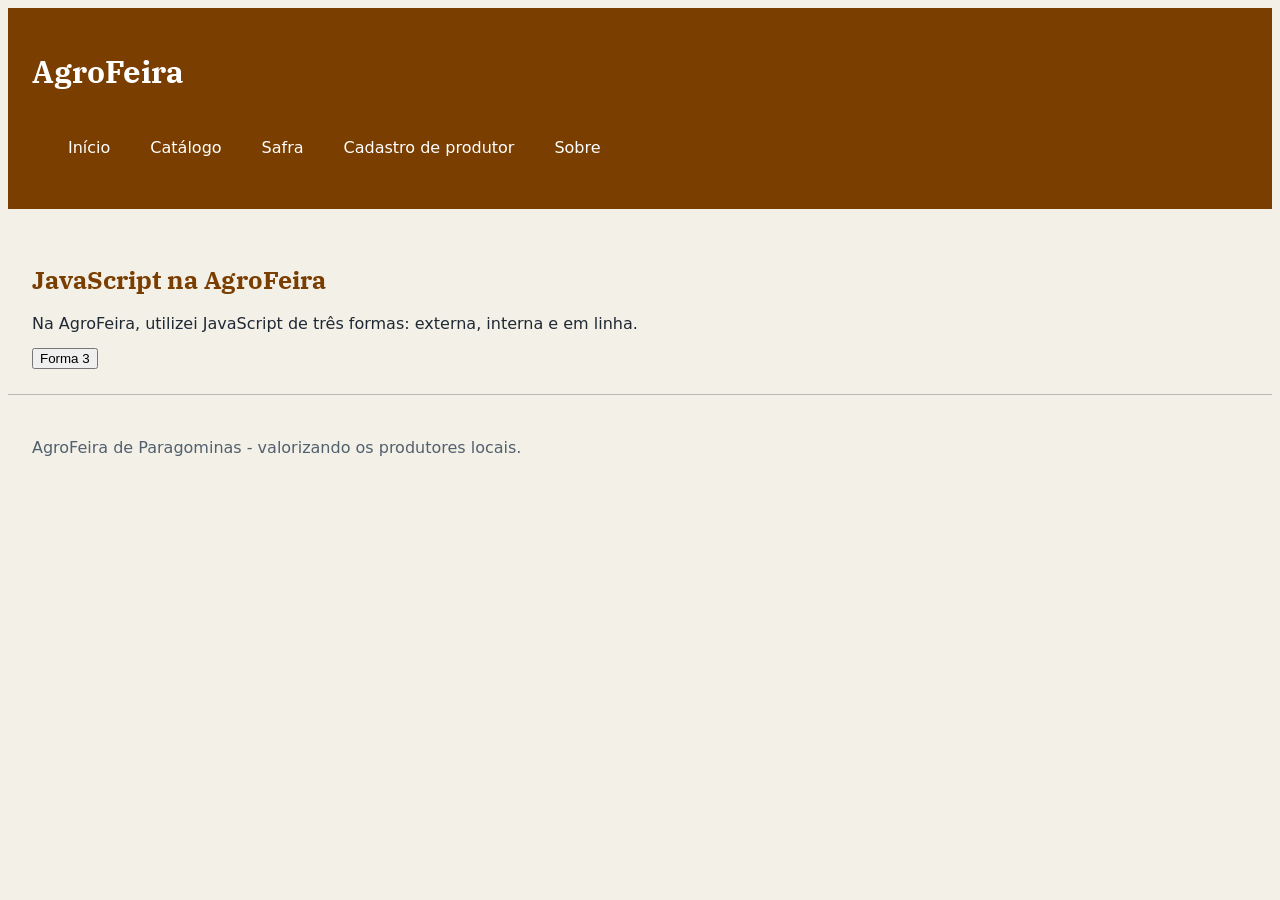
==== aula8.html @ fe58193c "js" ====
<!DOCTYPE html>
<html lang="pt-BR">
<head>
    <meta charset="UTF-8">
    <meta name="viewport" content="width=device-width, initial-scale=1.0">

    <title>JavaScript na AgroFeira</title>

    <link rel="stylesheet" href="camadas.css">
    <link rel="stylesheet" href="reset.css">
    <link rel="stylesheet" href="tokens.css">
    <link rel="stylesheet" href="base.css">
    <link rel="stylesheet" href="componentes.css">
    <link rel="stylesheet" href="utilitarios.css">

    <link rel="preconnect" href="https://fonts.googleapis.com">
    <link rel="preconnect" href="https://fonts.gstatic.com" crossorigin>
    <link href="https://fonts.googleapis.com/css2?family=IBM+Plex+Serif:ital,wght@0,100;0,200;0,300;0,400;0,500;0,600;0,700;1,100;1,200;1,300;1,400;1,500;1,600;1,700&display=swap" rel="stylesheet">
</head>

<body>

<a class="pular" href="#conteudo">Pular para o conteúdo</a>

<header class="cabecalho-site">
    <h1>AgroFeira</h1>

    <nav aria-label="Principal">
        <ul class="menu">
            <li><a href="index.html">Início</a></li>
            <li><a href="catalogo.html">Catálogo</a></li>
            <li><a href="safra.html">Safra</a></li>
            <li><a href="cadastro-produtor.html">Cadastro de produtor</a></li>
            <li><a href="sobre.html">Sobre</a></li>
        </ul>
    </nav>
</header>

<main id="conteudo">

    <h2>JavaScript na AgroFeira</h2>

    <p>Na AgroFeira, utilizei JavaScript de três formas: externa, interna e em linha.</p>

    <script src="js/aula8.js"></script>

    <script>
        console.log('Forma 2: interna, entre as tags script');
    </script>

    <button type="button" onclick="alert('Forma 3: em linha, dentro da tag')">
        Forma 3
    </button>

</main>

<footer class="rodape-site">
    <p>AgroFeira de Paragominas - valorizando os produtores locais.</p>
</footer>

</body>
</html>
---- camadas.css ----
@layer reset, base, componentes, utilitarios;
---- tokens.css ----
@layer base {
    :root {
        /* Cores do tema claro */
        --cor-fundo: #F3F0E8;
        --cor-superficie: #FFFFFF;
        --cor-texto: #1F2933;
        --cor-texto-suave: #52606D;
        --cor-marca: #7A3E00;
        --cor-sobre-marca: #FFFFFF;
        --cor-borda: #B8B8B8;

        /* Cores de foco para garantir boa visibilidade */
        --cor-foco: #005FCC;
        --cor-foco-sobre-marca: #FFFFFF;

        /* Cor da marca para estados de interação */
        --cor-marca-forte: #5C2E00;

        /* Valores RGB das cores da marca utilizados pelo Bootstrap */
        --cor-marca-rgb: 122, 62, 0;
        --cor-marca-forte-rgb: 92, 46, 0;

        /* Famílias tipográficas */
        --fonte-texto: system-ui, sans-serif;
        --fonte-titulo: "IBM Plex Serif", serif;

        /* Escala tipográfica com proporção de 1,25 */
        --tamanho-texto: 1rem;
        --tamanho-h3: 1.25rem;
        --tamanho-h2: 1.563rem;
        --tamanho-h1: 1.953rem;

        /* Espaçamentos padronizados */
        --espaco-1: 0.5rem;
        --espaco-2: 1rem;
        --espaco-3: 1.5rem;
        --espaco-4: 2rem;

        /* Arredondamento das bordas e sombra */
        --raio: 0.5rem;
        --sombra: 0 2px 8px rgba(0, 0, 0, 0.1);

        color-scheme: light;
    }

    /* Ajustes dos tokens para o tema escuro */
    @media (prefers-color-scheme: dark) {
        :root {
            --cor-fundo: #121212;
            --cor-superficie: #1E1E1E;
            --cor-texto: #F5F5F5;
            --cor-texto-suave: #C2C2C2;
            --cor-marca: #F0B66B;
            --cor-sobre-marca: #1B1B1B;
            --cor-borda: #777777;

            --cor-foco: #F0B66B;
            --cor-foco-sobre-marca: #1B1B1B;

            --cor-marca-forte: #D99A45;

            /* Valores RGB das cores da marca para o tema escuro */
            --cor-marca-rgb: 240, 182, 107;
            --cor-marca-forte-rgb: 217, 154, 69;

            color-scheme: dark;
        }
    }
}
---- base.css ----
@layer base {
    body {
        background-color: var(--cor-fundo);
        color: var(--cor-texto);
        font-family: var(--fonte-texto);
        font-size: var(--tamanho-texto);
        line-height: 1.6;
    }

    main,
    .conteudo-relacionado {
        padding: var(--espaco-3);
    }

    h1,
    h2,
    h3 {
        font-family: var(--fonte-titulo);
        line-height: 1.2;
    }

    h1 {
        font-size: var(--tamanho-h1);
    }

    h2 {
        font-size: var(--tamanho-h2);
        color: var(--cor-marca);
        margin-top: var(--espaco-4);
        margin-bottom: var(--espaco-1);
    }

    h3 {
        font-size: var(--tamanho-h3);
        color: var(--cor-marca);
        margin-top: var(--espaco-3);
        margin-bottom: var(--espaco-1);
    }

    p {
        max-width: 65ch;
        margin-bottom: var(--espaco-1);
    }

    img {
        max-width: 100%;
    }

    body,
    main,
    nav,
    aside,
    header,
    footer {
        min-width: 0;
    }

    /* Layout do catálogo em telas estreitas */
    .pagina-catalogo {
        display: grid;
        grid-template-columns: minmax(0, 1fr);
        grid-template-areas:
            "cabecalho"
            "menu"
            "conteudo"
            "lateral"
            "rodape";
        gap: var(--espaco-2);
    }

    .pagina-catalogo > .cabecalho-site {
        grid-area: cabecalho;
    }

    .pagina-catalogo > nav[aria-label="Principal"] {
        grid-area: menu;
        min-width: 0;
    }

    .pagina-catalogo > #conteudo {
        grid-area: conteudo;
    }

    .pagina-catalogo > .lateral {
        grid-area: lateral;
    }

    .pagina-catalogo > .rodape-site {
        grid-area: rodape;
    }

    /* Três colunas quando há espaço para o conteúdo */
    @media (min-width: 64rem) {
        .pagina-catalogo {
            grid-template-columns: 12rem minmax(0, 1fr) 15rem;
            grid-template-areas:
                "cabecalho cabecalho cabecalho"
                "menu conteudo lateral"
                "rodape rodape rodape";
            align-items: start;
        }
    }

    /* Foco visível para navegação por teclado */
    :focus-visible {
        outline: 3px solid var(--cor-foco);
        outline-offset: 3px;
    }

    /* Foco sobre elementos que ficam na área da marca */
    .cabecalho-site :focus-visible,
    .menu :focus-visible,
    .pular:focus-visible {
        outline-color: var(--cor-foco-sobre-marca);
    }

    /* Respeita usuários que preferem movimento reduzido */
    @media (prefers-reduced-motion: reduce) {
        *,
        *::before,
        *::after {
            scroll-behavior: auto;
            animation-duration: 0.01ms;
            animation-iteration-count: 1;
            transition-duration: 0.01ms;
        }
    }
}
---- componentes.css ----
@layer componentes {
    /* Cabeçalho e navegação */
    .cabecalho-site {
        background-color: var(--cor-marca);
        color: var(--cor-sobre-marca);
        padding: var(--espaco-3);
    }

    .cabecalho-site h1 {
        color: var(--cor-sobre-marca);
    }

    .menu {
        display: flex;
        flex-wrap: wrap;
        align-items: center;
        gap: var(--espaco-2);
        list-style: none;
        padding: var(--espaco-2) var(--espaco-3);
        margin: 0;
        background-color: var(--cor-marca);
    }

    .menu a {
        display: inline-block;
        padding: 0.5rem 0.75rem;
        border-radius: var(--raio);
        color: var(--cor-sobre-marca);
        text-decoration: none;
    }

    .menu a:hover,
    .menu a[aria-current="page"] {
        text-decoration: underline;
        text-underline-offset: 0.25em;
    }

    .menu a[aria-current="page"] {
        font-weight: 700;
    }

    .rodape-site {
        border-top: 1px solid var(--cor-borda);
        color: var(--cor-texto-suave);
        padding: var(--espaco-3);
    }

    /* Link para pular diretamente ao conteúdo */
    .pular {
        position: absolute;
        top: 0.5rem;
        left: 0.5rem;
        z-index: 1000;
        padding: 0.75rem 1rem;
        background-color: var(--cor-superficie);
        color: var(--cor-texto);
        border: 2px solid var(--cor-foco);
        border-radius: var(--raio);
        transform: translateY(-200%);
    }

    .pular:focus {
        transform: translateY(0);
    }

    /* Lista de produtos */
    .lista-produtos {
        display: grid;
        grid-template-columns: repeat(auto-fit, minmax(min(100%, 12rem), 1fr));
        gap: var(--espaco-3);
        align-items: stretch;
        list-style: none;
        padding: 0;
    }

    .lista-produtos > li {
        min-width: 0;
    }

    .cartao-produto {
        box-sizing: border-box;
        width: 100%;
        max-width: none;
        min-width: 0;
        margin: 0;
        padding: var(--espaco-2);
        overflow-wrap: anywhere;
        background-color: var(--cor-superficie);
        color: var(--cor-texto);
        border: 1px solid var(--cor-borda);
        border-radius: var(--raio);
        box-shadow: var(--sombra);
        container-type: inline-size;
        container-name: produto;
    }

    .lista-produtos > .destaque {
        grid-column: 1 / -1;
    }

    .cartao-produto article {
        min-width: 0;
    }

    .cartao-produto img {
        display: block;
        width: 100%;
        height: auto;
        aspect-ratio: 4 / 3;
        object-fit: cover;
        border-radius: var(--raio);
    }

    .cartao-produto h3 {
        overflow-wrap: anywhere;
    }

    .cartao-produto button,
    .busca button,
    .formulario-cadastro button[type="submit"] {
        max-width: 100%;
        padding: 0.7rem 1rem;
        border: 0;
        border-radius: var(--raio);
        background-color: var(--cor-marca);
        color: var(--cor-sobre-marca);
        font: inherit;
        cursor: pointer;
    }

    .cartao-produto button:hover,
    .busca button:hover,
    .formulario-cadastro button[type="submit"]:hover {
        background-color: var(--cor-marca-forte);
    }

    /* Container query — reorganiza o conteúdo conforme a largura do cartão */
    @container produto (min-width: 30rem) {
        .cartao-produto article {
            display: grid;
            grid-template-columns: minmax(0, 1fr) minmax(0, 1fr);
            gap: var(--espaco-2);
            align-items: center;
        }

        .cartao-produto img {
            grid-column: 1;
            grid-row: 1 / span 5;
        }

        .cartao-produto h3,
        .cartao-produto .produtor,
        .cartao-produto .preco,
        .cartao-produto button {
            grid-column: 2;
        }
    }

    /* :has() — destaca o cartão quando um botão recebe foco */
    .cartao-produto:has(button:focus-visible) {
        outline: 3px solid var(--cor-foco);
        outline-offset: 4px;
    }

    /* Barra de categorias */
    .barra-categorias {
        display: flex;
        flex-wrap: wrap;
        gap: var(--espaco-1);
        list-style: none;
        padding: 0;
        margin: var(--espaco-2) 0;
    }

    .barra-categorias button {
        max-width: 100%;
        padding: 0.65rem 0.9rem;
        border: 1px solid var(--cor-borda);
        border-radius: var(--raio);
        background-color: var(--cor-superficie);
        color: var(--cor-texto);
        font: inherit;
        cursor: pointer;
    }

    .barra-categorias button:hover,
    .barra-categorias button:focus-visible {
        border-color: var(--cor-marca-forte);
    }

    /* Busca */
    .busca input {
        box-sizing: border-box;
        max-width: 100%;
        padding: 0.75em;
        background-color: var(--cor-superficie);
        color: var(--cor-texto);
        border: 1px solid var(--cor-borda);
        border-radius: var(--raio);
        font: inherit;
    }

    /* Avisos */
    .aviso {
        max-width: 65ch;
        padding: var(--espaco-2);
        background-color: var(--cor-superficie);
        border: 1px solid var(--cor-marca);
        border-radius: var(--raio);
    }

    /* Tabela da safra */
    .tabela-safra th,
    .tabela-safra td {
        padding: var(--espaco-2);
    }

    .tabela-safra th {
        background-color: var(--cor-marca);
        color: var(--cor-sobre-marca);
    }

    .tabela-safra td {
        background-color: var(--cor-superficie);
    }

    /* Formulário de cadastro */
    .formulario-cadastro > fieldset {
        border: 1px solid var(--cor-borda);
        border-radius: var(--raio);
        padding: var(--espaco-2);
        margin-bottom: var(--espaco-3);
    }

    .formulario-cadastro > fieldset > fieldset {
        border: none;
        padding: 0;
    }

    .formulario-cadastro legend {
        color: var(--cor-marca);
        font-weight: 700;
    }

    .formulario-cadastro label {
        display: block;
        margin-bottom: var(--espaco-1);
    }

    .formulario-cadastro input[type="text"],
    .formulario-cadastro input[type="email"],
    .formulario-cadastro input[type="tel"],
    .formulario-cadastro input[type="number"],
    .formulario-cadastro input[type="date"],
    .formulario-cadastro select,
    .formulario-cadastro textarea {
        box-sizing: border-box;
        max-width: 100%;
        padding: 0.75em;
        background-color: var(--cor-superficie);
        color: var(--cor-texto);
        border: 1px solid var(--cor-borda);
        border-radius: var(--raio);
        font: inherit;
    }

    .formulario-cadastro input[type="text"],
    .formulario-cadastro input[type="email"],
    .formulario-cadastro input[type="tel"],
    .formulario-cadastro textarea,
    .formulario-cadastro select {
        width: 100%;
    }

    .formulario-cadastro input[type="number"] {
        width: 10rem;
    }

    .formulario-cadastro input[type="date"] {
        width: 18rem;
    }

    .formulario-cadastro input[type="radio"],
    .formulario-cadastro input[type="checkbox"] {
        width: auto;
    }

    .formulario-cadastro fieldset {
        min-width: 0;
    }

    .formulario-cadastro textarea {
        min-height: 8rem;
        resize: vertical;
    }

    /* Página Sobre */
    blockquote {
        color: var(--cor-texto-suave);
        padding-left: var(--espaco-3);
    }

    .glossario strong {
        font-weight: 700;
    }

    .pergunta {
        max-width: 65ch;
        border: 1px solid var(--cor-borda);
        border-radius: var(--raio);
        padding: var(--espaco-2);
        margin-bottom: var(--espaco-2);
    }

    /* Legenda da foto */
    .figura-destaque figcaption {
        color: var(--cor-texto-suave);
        margin-top: var(--espaco-1);
    }

    /* Área lateral */
    .lateral {
        padding: var(--espaco-3);
        min-width: 0;
    }

    .lateral .lista-produtos {
        grid-template-columns: minmax(0, 1fr);
    }

    /* Catálogo: evita que o conteúdo ultrapasse a tela */
    .pagina-catalogo main,
    .lista-produtos,
    .cartao-produto {
        min-width: 0;
    }
}
---- utilitarios.css ----
@layer utilitarios {

}
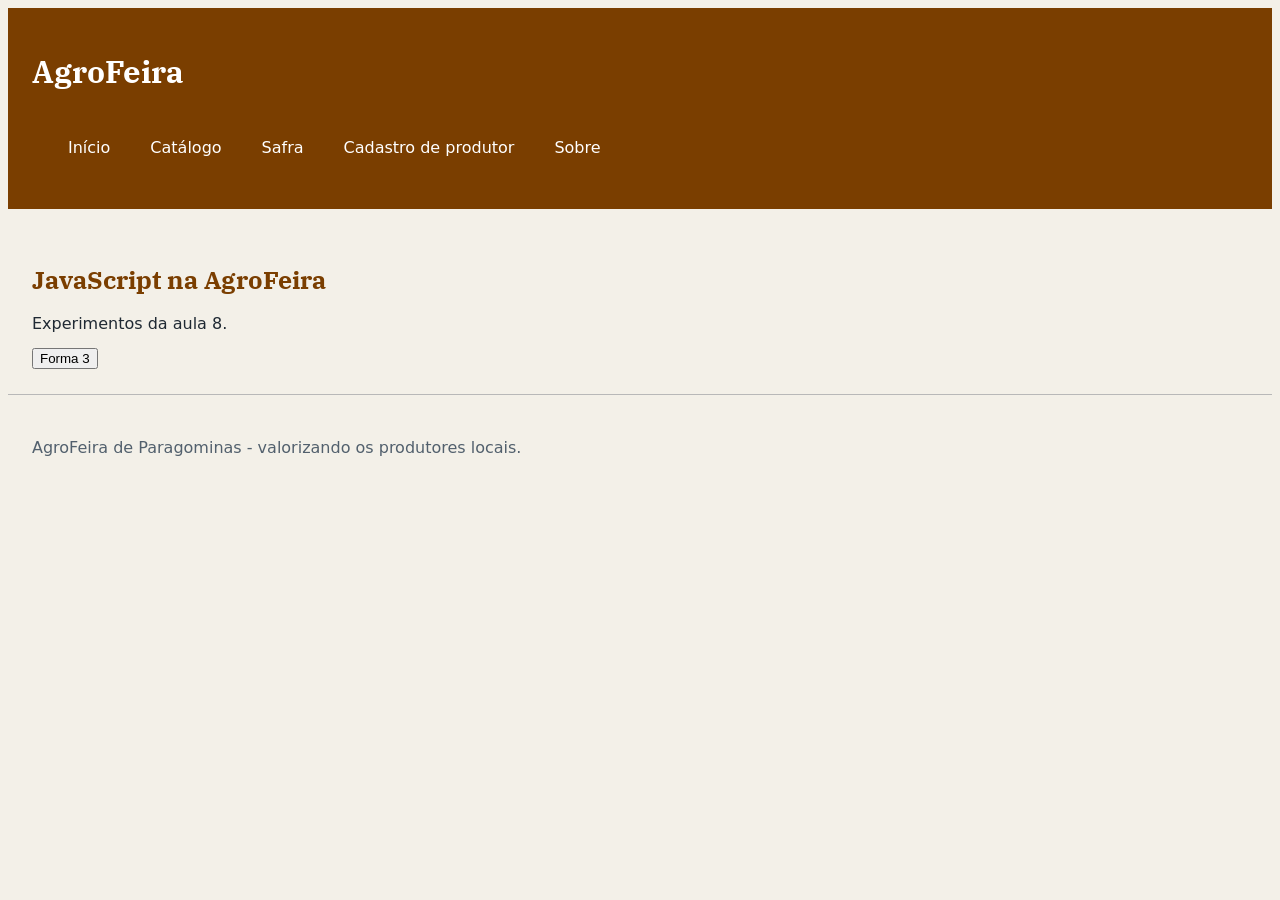
==== commit 4eed7cd7: "alteraçãoes" ====
--- a/aula8.html
+++ b/aula8.html
@@ -16,48 +16,47 @@
 
     <link rel="preconnect" href="https://fonts.googleapis.com">
     <link rel="preconnect" href="https://fonts.gstatic.com" crossorigin>
-    <link href="https://fonts.googleapis.com/css2?family=IBM+Plex+Serif:ital,wght@0,100;0,200;0,300;0,400;0,500;0,600;0,700;1,100;1,200;1,300;1,400;1,500;1,600;1,700&display=swap" rel="stylesheet">
+    <link href="https://fonts.googleapis.com/css2?family=IBM+Plex+Serif:wght@400;500;600;700&display=swap" rel="stylesheet">
 </head>
 
 <body>
+    <a class="pular" href="#conteudo">Pular para o conteúdo</a>
 
-<a class="pular" href="#conteudo">Pular para o conteúdo</a>
+    <header class="cabecalho-site">
+        <h1>AgroFeira</h1>
 
-<header class="cabecalho-site">
-    <h1>AgroFeira</h1>
+        <nav aria-label="Principal">
+            <ul class="menu">
+                <li><a href="index.html">Início</a></li>
+                <li><a href="catalogo.html">Catálogo</a></li>
+                <li><a href="safra.html">Safra</a></li>
+                <li><a href="cadastro-produtor.html">Cadastro de produtor</a></li>
+                <li><a href="sobre.html">Sobre</a></li>
+            </ul>
+        </nav>
+    </header>
 
-    <nav aria-label="Principal">
-        <ul class="menu">
-            <li><a href="index.html">Início</a></li>
-            <li><a href="catalogo.html">Catálogo</a></li>
-            <li><a href="safra.html">Safra</a></li>
-            <li><a href="cadastro-produtor.html">Cadastro de produtor</a></li>
-            <li><a href="sobre.html">Sobre</a></li>
-        </ul>
-    </nav>
-</header>
+    <main id="conteudo">
+        <h2>JavaScript na AgroFeira</h2>
 
-<main id="conteudo">
+        <p>Experimentos da aula 8.</p>
 
-    <h2>JavaScript na AgroFeira</h2>
+        <!-- Forma 1: JavaScript externo -->
+        <script src="js/aula8.js"></script>
 
-    <p>Na AgroFeira, utilizei JavaScript de três formas: externa, interna e em linha.</p>
+        <!-- Forma 2: JavaScript interno -->
+        <script>
+            console.log('Forma 2: interna, entre as tags script');
+        </script>
 
-    <script src="js/aula8.js"></script>
+        <!-- Forma 3: JavaScript em linha -->
+        <button type="button" onclick="alert('Forma 3: em linha, dentro da tag')">
+            Forma 3
+        </button>
+    </main>
 
-    <script>
-        console.log('Forma 2: interna, entre as tags script');
-    </script>
-
-    <button type="button" onclick="alert('Forma 3: em linha, dentro da tag')">
-        Forma 3
-    </button>
-
-</main>
-
-<footer class="rodape-site">
-    <p>AgroFeira de Paragominas - valorizando os produtores locais.</p>
-</footer>
-
+    <footer class="rodape-site">
+        <p>AgroFeira de Paragominas - valorizando os produtores locais.</p>
+    </footer>
 </body>
 </html>
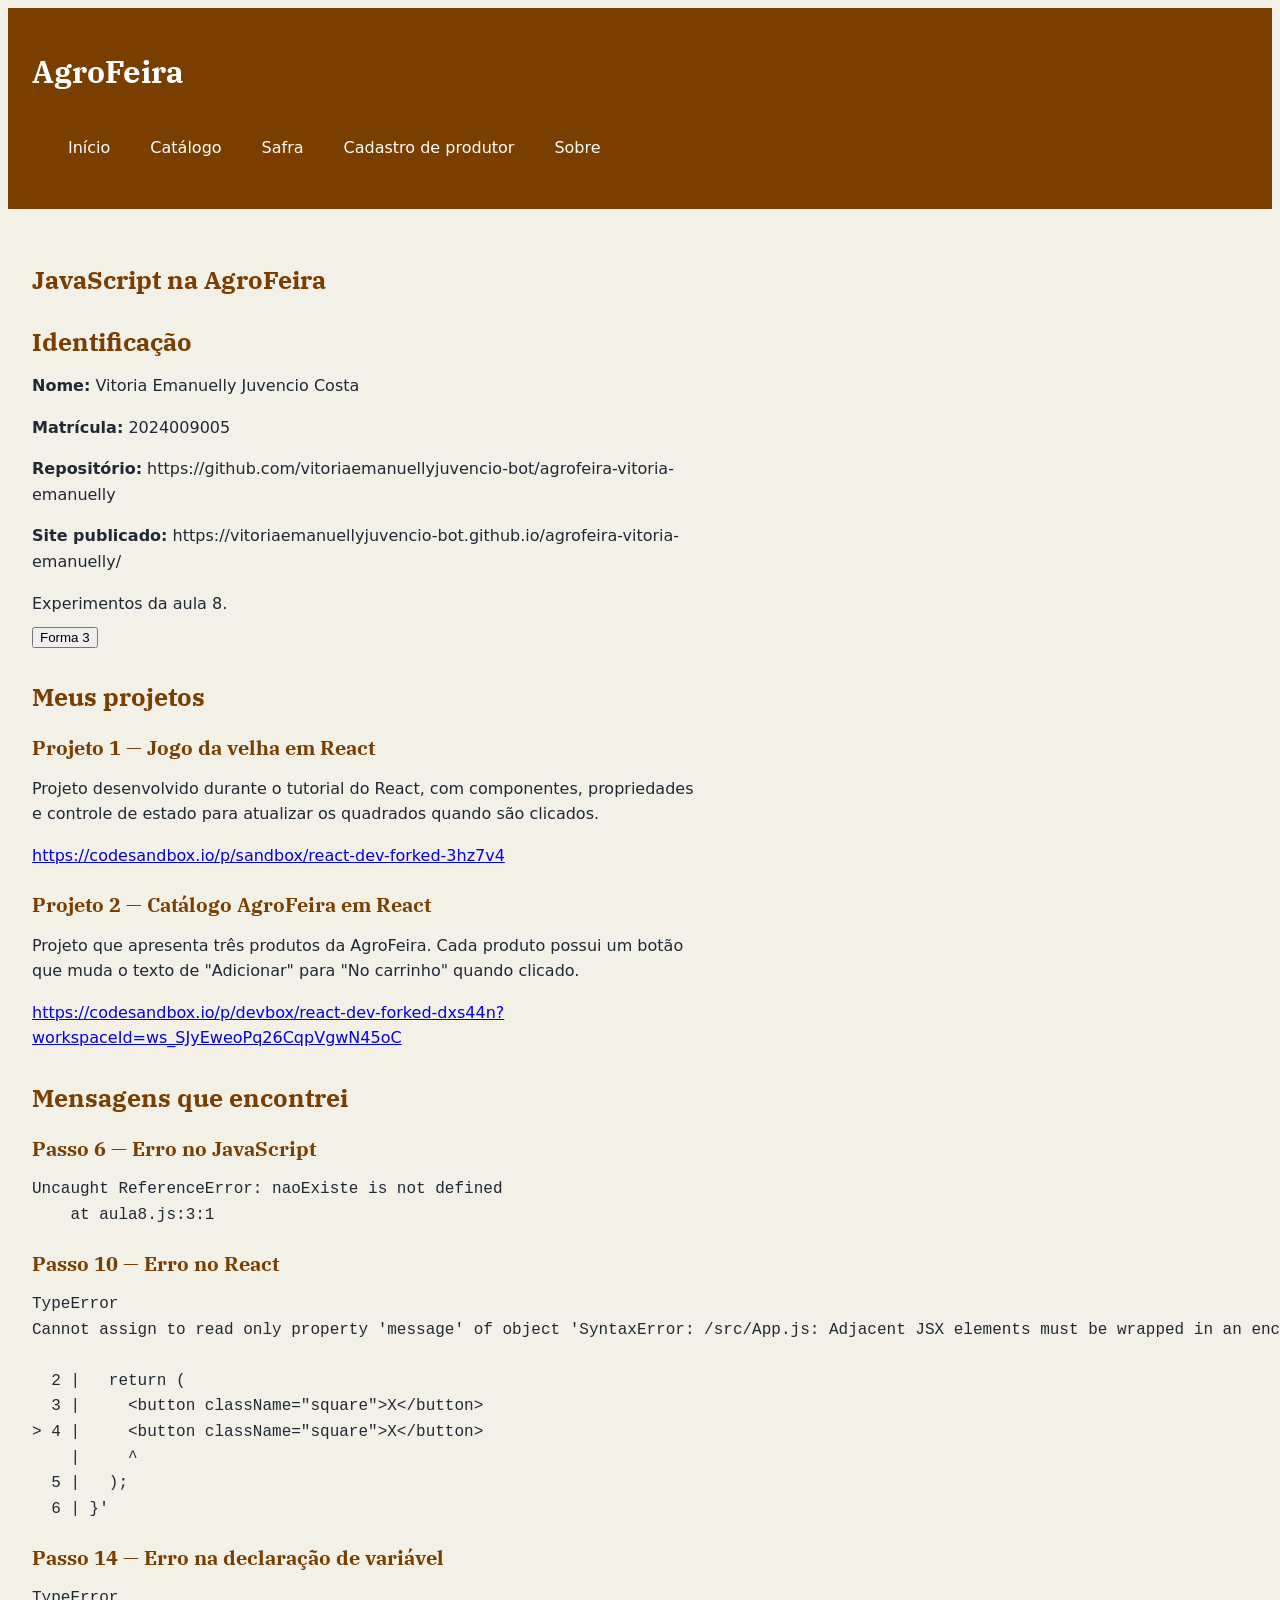
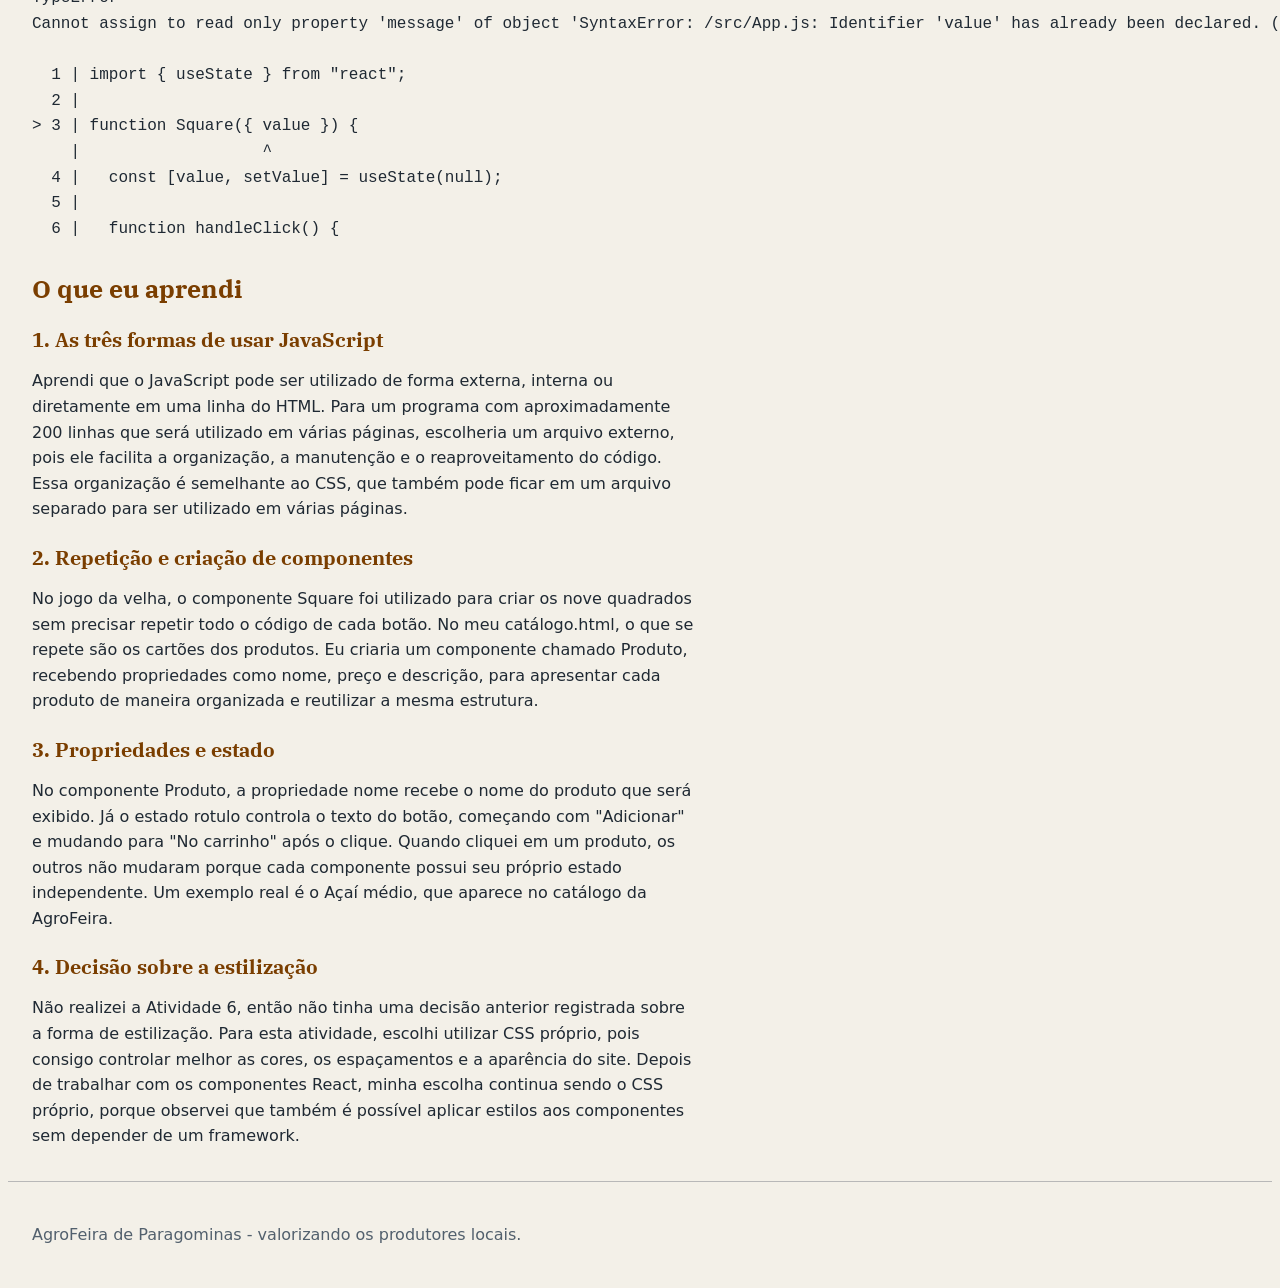
==== commit c19f9db2: "aula8" ====
--- a/aula8.html
+++ b/aula8.html
@@ -5,7 +5,7 @@
     <meta charset="UTF-8">
     <meta name="viewport" content="width=device-width, initial-scale=1.0">
 
-    <title>JavaScript na AgroFeira</title>
+    <title>JavaScript na AgroFeira — Vitoria Emanuelly Juvencio Costa</title>
 
     <link rel="stylesheet" href="camadas.css">
     <link rel="stylesheet" href="reset.css">
@@ -37,7 +37,23 @@
     </header>
 
     <main id="conteudo">
+
         <h2>JavaScript na AgroFeira</h2>
+
+        <section>
+            <h2>Identificação</h2>
+
+            <p><strong>Nome:</strong> Vitoria Emanuelly Juvencio Costa</p>
+            <p><strong>Matrícula:</strong> 2024009005</p>
+            <p>
+                <strong>Repositório:</strong>
+                https://github.com/vitoriaemanuellyjuvencio-bot/agrofeira-vitoria-emanuelly
+            </p>
+            <p>
+                <strong>Site publicado:</strong>
+                https://vitoriaemanuellyjuvencio-bot.github.io/agrofeira-vitoria-emanuelly/
+            </p>
+        </section>
 
         <p>Experimentos da aula 8.</p>
 
@@ -53,6 +69,116 @@
         <button type="button" onclick="alert('Forma 3: em linha, dentro da tag')">
             Forma 3
         </button>
+
+        <section>
+            <h2>Meus projetos</h2>
+
+            <h3>Projeto 1 — Jogo da velha em React</h3>
+            <p>
+                Projeto desenvolvido durante o tutorial do React, com componentes,
+                propriedades e controle de estado para atualizar os quadrados
+                quando são clicados.
+            </p>
+            <p>
+                <a href="https://codesandbox.io/p/sandbox/react-dev-forked-3hz7v4"
+                   target="_blank" rel="noopener noreferrer">
+                    https://codesandbox.io/p/sandbox/react-dev-forked-3hz7v4
+                </a>
+            </p>
+
+            <h3>Projeto 2 — Catálogo AgroFeira em React</h3>
+            <p>
+                Projeto que apresenta três produtos da AgroFeira. Cada produto
+                possui um botão que muda o texto de "Adicionar" para
+                "No carrinho" quando clicado.
+            </p>
+            <p>
+                <a href="https://codesandbox.io/p/devbox/react-dev-forked-dxs44n?workspaceId=ws_SJyEweoPq26CqpVgwN45oC"
+                   target="_blank" rel="noopener noreferrer">
+                    https://codesandbox.io/p/devbox/react-dev-forked-dxs44n?workspaceId=ws_SJyEweoPq26CqpVgwN45oC
+                </a>
+            </p>
+        </section>
+
+        <section>
+            <h2>Mensagens que encontrei</h2>
+
+            <h3>Passo 6 — Erro no JavaScript</h3>
+            <pre>Uncaught ReferenceError: naoExiste is not defined
+    at aula8.js:3:1</pre>
+
+            <h3>Passo 10 — Erro no React</h3>
+            <pre>TypeError
+Cannot assign to read only property 'message' of object 'SyntaxError: /src/App.js: Adjacent JSX elements must be wrapped in an enclosing tag. Did you want a JSX fragment &lt;&gt;&lt;/&gt;? (4:4)
+
+  2 |   return (
+  3 |     &lt;button className="square"&gt;X&lt;/button&gt;
+&gt; 4 |     &lt;button className="square"&gt;X&lt;/button&gt;
+    |     ^
+  5 |   );
+  6 | }'</pre>
+
+            <h3>Passo 14 — Erro na declaração de variável</h3>
+            <pre>TypeError
+Cannot assign to read only property 'message' of object 'SyntaxError: /src/App.js: Identifier 'value' has already been declared. (3:18)
+
+  1 | import { useState } from "react";
+  2 |
+&gt; 3 | function Square({ value }) {
+    |                   ^
+  4 |   const [value, setValue] = useState(null);
+  5 |
+  6 |   function handleClick() {</pre>
+        </section>
+
+        <section>
+            <h2>O que eu aprendi</h2>
+
+            <h3>1. As três formas de usar JavaScript</h3>
+            <p>
+                Aprendi que o JavaScript pode ser utilizado de forma externa,
+                interna ou diretamente em uma linha do HTML. Para um programa
+                com aproximadamente 200 linhas que será utilizado em várias
+                páginas, escolheria um arquivo externo, pois ele facilita a
+                organização, a manutenção e o reaproveitamento do código.
+                Essa organização é semelhante ao CSS, que também pode ficar
+                em um arquivo separado para ser utilizado em várias páginas.
+            </p>
+
+            <h3>2. Repetição e criação de componentes</h3>
+            <p>
+                No jogo da velha, o componente Square foi utilizado para criar
+                os nove quadrados sem precisar repetir todo o código de cada
+                botão. No meu catálogo.html, o que se repete são os cartões
+                dos produtos. Eu criaria um componente chamado Produto,
+                recebendo propriedades como nome, preço e descrição, para
+                apresentar cada produto de maneira organizada e reutilizar
+                a mesma estrutura.
+            </p>
+
+            <h3>3. Propriedades e estado</h3>
+            <p>
+                No componente Produto, a propriedade nome recebe o nome do
+                produto que será exibido. Já o estado rotulo controla o texto
+                do botão, começando com "Adicionar" e mudando para "No carrinho"
+                após o clique. Quando cliquei em um produto, os outros não
+                mudaram porque cada componente possui seu próprio estado
+                independente. Um exemplo real é o Açaí médio, que aparece
+                no catálogo da AgroFeira.
+            </p>
+
+            <h3>4. Decisão sobre a estilização</h3>
+            <p>
+                Não realizei a Atividade 6, então não tinha uma decisão anterior
+                registrada sobre a forma de estilização. Para esta atividade,
+                escolhi utilizar CSS próprio, pois consigo controlar melhor
+                as cores, os espaçamentos e a aparência do site. Depois de
+                trabalhar com os componentes React, minha escolha continua
+                sendo o CSS próprio, porque observei que também é possível
+                aplicar estilos aos componentes sem depender de um framework.
+            </p>
+        </section>
+
     </main>
 
     <footer class="rodape-site">
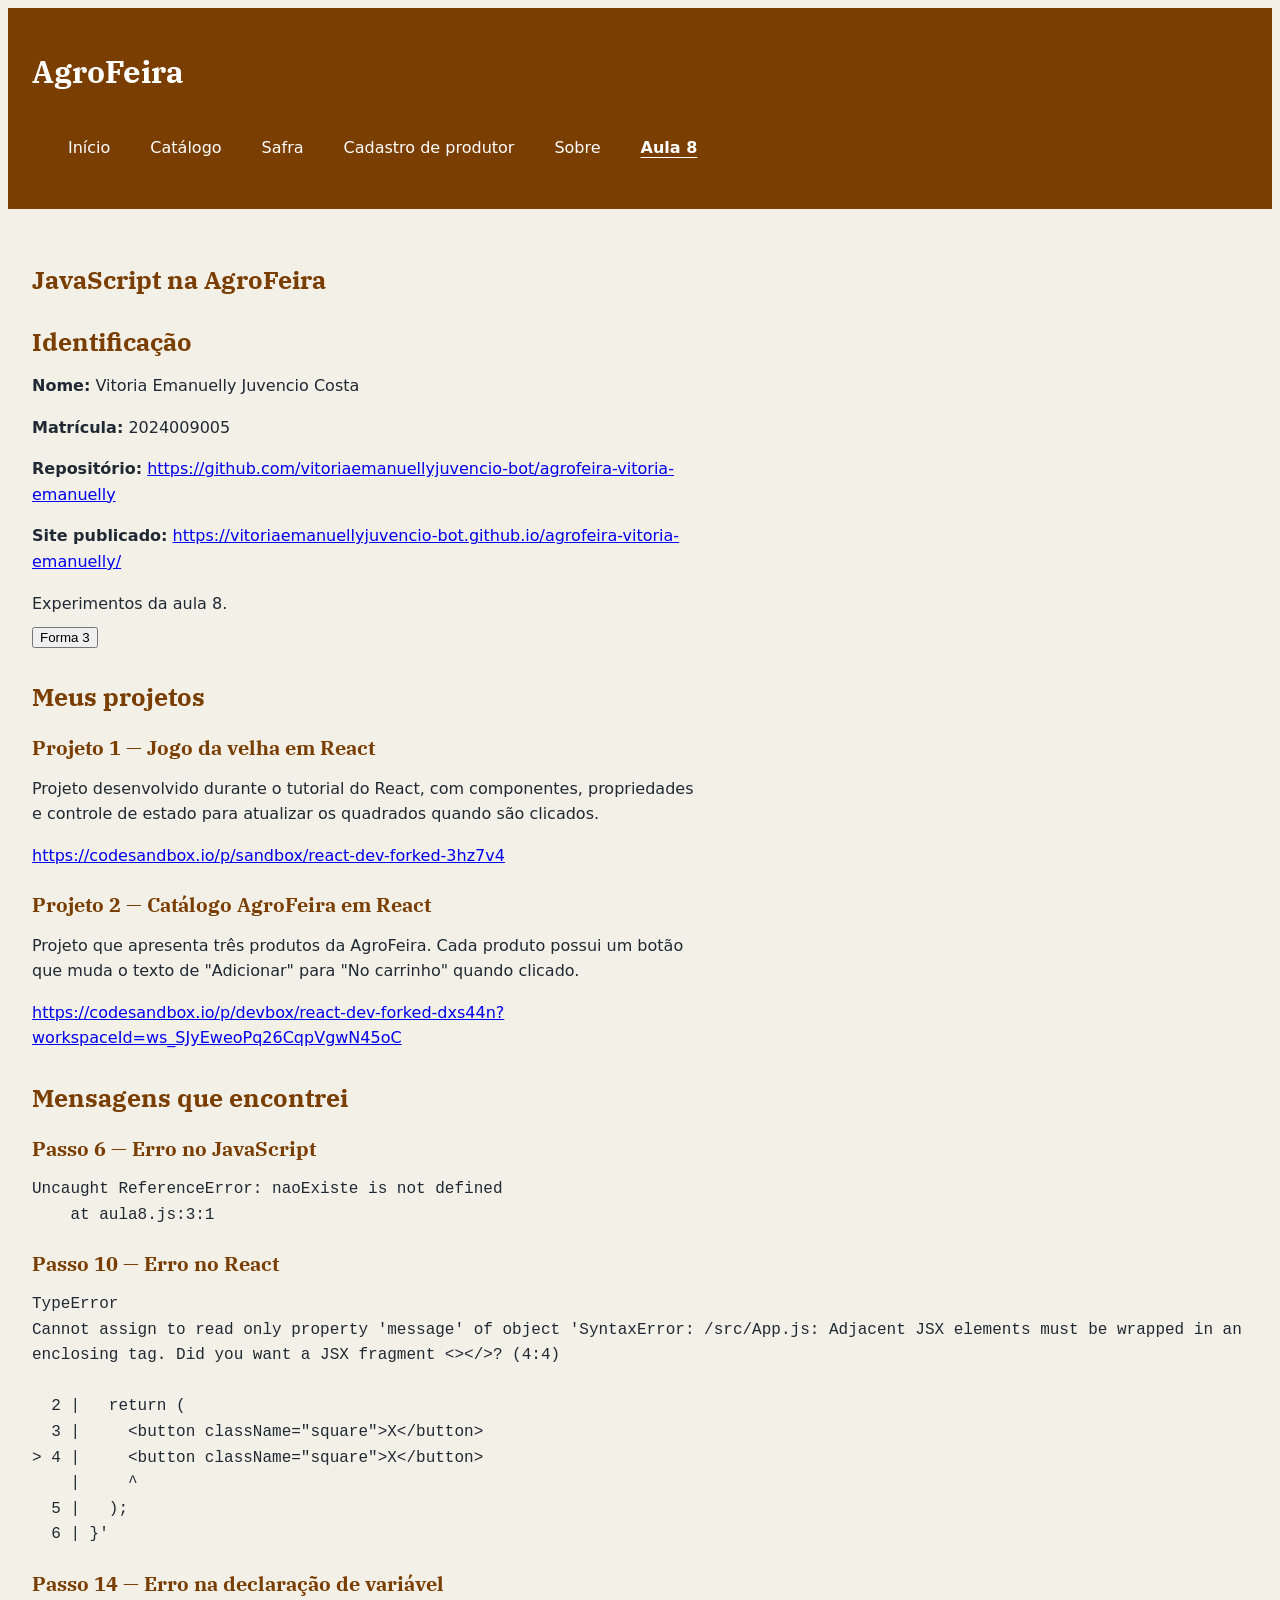
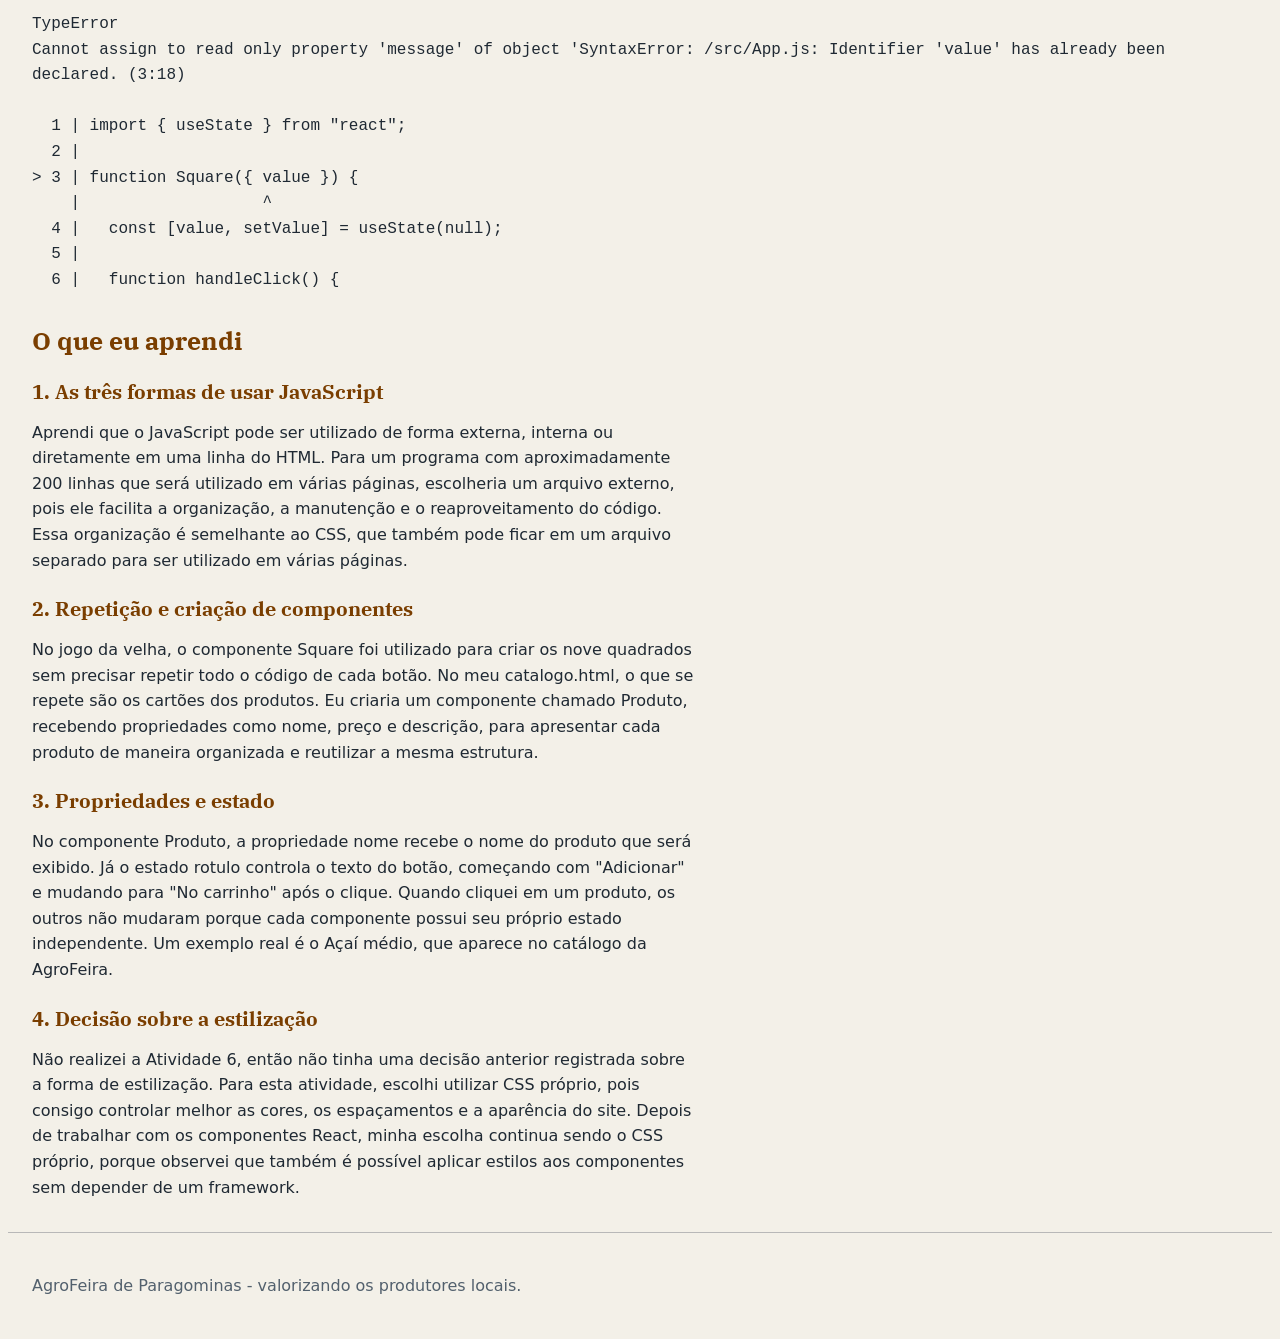
==== commit 649595f1: "alterações" ====
--- a/aula8.html
+++ b/aula8.html
@@ -17,9 +17,18 @@
     <link rel="preconnect" href="https://fonts.googleapis.com">
     <link rel="preconnect" href="https://fonts.gstatic.com" crossorigin>
     <link href="https://fonts.googleapis.com/css2?family=IBM+Plex+Serif:wght@400;500;600;700&display=swap" rel="stylesheet">
+
+    <style>
+        pre {
+            white-space: pre-wrap;
+            overflow-wrap: anywhere;
+            word-break: break-word;
+        }
+    </style>
 </head>
 
 <body>
+
     <a class="pular" href="#conteudo">Pular para o conteúdo</a>
 
     <header class="cabecalho-site">
@@ -32,6 +41,7 @@
                 <li><a href="safra.html">Safra</a></li>
                 <li><a href="cadastro-produtor.html">Cadastro de produtor</a></li>
                 <li><a href="sobre.html">Sobre</a></li>
+                <li><a href="aula8.html" aria-current="page">Aula 8</a></li>
             </ul>
         </nav>
     </header>
@@ -44,14 +54,21 @@
             <h2>Identificação</h2>
 
             <p><strong>Nome:</strong> Vitoria Emanuelly Juvencio Costa</p>
+
             <p><strong>Matrícula:</strong> 2024009005</p>
+
             <p>
                 <strong>Repositório:</strong>
-                https://github.com/vitoriaemanuellyjuvencio-bot/agrofeira-vitoria-emanuelly
-            </p>
+                <a href="https://github.com/vitoriaemanuellyjuvencio-bot/agrofeira-vitoria-emanuelly">
+                    https://github.com/vitoriaemanuellyjuvencio-bot/agrofeira-vitoria-emanuelly
+                </a>
+            </p>
+
             <p>
                 <strong>Site publicado:</strong>
-                https://vitoriaemanuellyjuvencio-bot.github.io/agrofeira-vitoria-emanuelly/
+                <a href="https://vitoriaemanuellyjuvencio-bot.github.io/agrofeira-vitoria-emanuelly/">
+                    https://vitoriaemanuellyjuvencio-bot.github.io/agrofeira-vitoria-emanuelly/
+                </a>
             </p>
         </section>
 
@@ -74,11 +91,13 @@
             <h2>Meus projetos</h2>
 
             <h3>Projeto 1 — Jogo da velha em React</h3>
+
             <p>
                 Projeto desenvolvido durante o tutorial do React, com componentes,
                 propriedades e controle de estado para atualizar os quadrados
                 quando são clicados.
             </p>
+
             <p>
                 <a href="https://codesandbox.io/p/sandbox/react-dev-forked-3hz7v4"
                    target="_blank" rel="noopener noreferrer">
@@ -87,11 +106,13 @@
             </p>
 
             <h3>Projeto 2 — Catálogo AgroFeira em React</h3>
+
             <p>
                 Projeto que apresenta três produtos da AgroFeira. Cada produto
                 possui um botão que muda o texto de "Adicionar" para
                 "No carrinho" quando clicado.
             </p>
+
             <p>
                 <a href="https://codesandbox.io/p/devbox/react-dev-forked-dxs44n?workspaceId=ws_SJyEweoPq26CqpVgwN45oC"
                    target="_blank" rel="noopener noreferrer">
@@ -104,10 +125,12 @@
             <h2>Mensagens que encontrei</h2>
 
             <h3>Passo 6 — Erro no JavaScript</h3>
+
             <pre>Uncaught ReferenceError: naoExiste is not defined
     at aula8.js:3:1</pre>
 
             <h3>Passo 10 — Erro no React</h3>
+
             <pre>TypeError
 Cannot assign to read only property 'message' of object 'SyntaxError: /src/App.js: Adjacent JSX elements must be wrapped in an enclosing tag. Did you want a JSX fragment &lt;&gt;&lt;/&gt;? (4:4)
 
@@ -119,6 +142,7 @@
   6 | }'</pre>
 
             <h3>Passo 14 — Erro na declaração de variável</h3>
+
             <pre>TypeError
 Cannot assign to read only property 'message' of object 'SyntaxError: /src/App.js: Identifier 'value' has already been declared. (3:18)
 
@@ -135,6 +159,7 @@
             <h2>O que eu aprendi</h2>
 
             <h3>1. As três formas de usar JavaScript</h3>
+
             <p>
                 Aprendi que o JavaScript pode ser utilizado de forma externa,
                 interna ou diretamente em uma linha do HTML. Para um programa
@@ -146,10 +171,11 @@
             </p>
 
             <h3>2. Repetição e criação de componentes</h3>
+
             <p>
                 No jogo da velha, o componente Square foi utilizado para criar
                 os nove quadrados sem precisar repetir todo o código de cada
-                botão. No meu catálogo.html, o que se repete são os cartões
+                botão. No meu catalogo.html, o que se repete são os cartões
                 dos produtos. Eu criaria um componente chamado Produto,
                 recebendo propriedades como nome, preço e descrição, para
                 apresentar cada produto de maneira organizada e reutilizar
@@ -157,6 +183,7 @@
             </p>
 
             <h3>3. Propriedades e estado</h3>
+
             <p>
                 No componente Produto, a propriedade nome recebe o nome do
                 produto que será exibido. Já o estado rotulo controla o texto
@@ -168,6 +195,7 @@
             </p>
 
             <h3>4. Decisão sobre a estilização</h3>
+
             <p>
                 Não realizei a Atividade 6, então não tinha uma decisão anterior
                 registrada sobre a forma de estilização. Para esta atividade,
@@ -182,7 +210,10 @@
     </main>
 
     <footer class="rodape-site">
-        <p>AgroFeira de Paragominas - valorizando os produtores locais.</p>
+        <p>
+            AgroFeira de Paragominas - valorizando os produtores locais.
+        </p>
     </footer>
+
 </body>
 </html>
